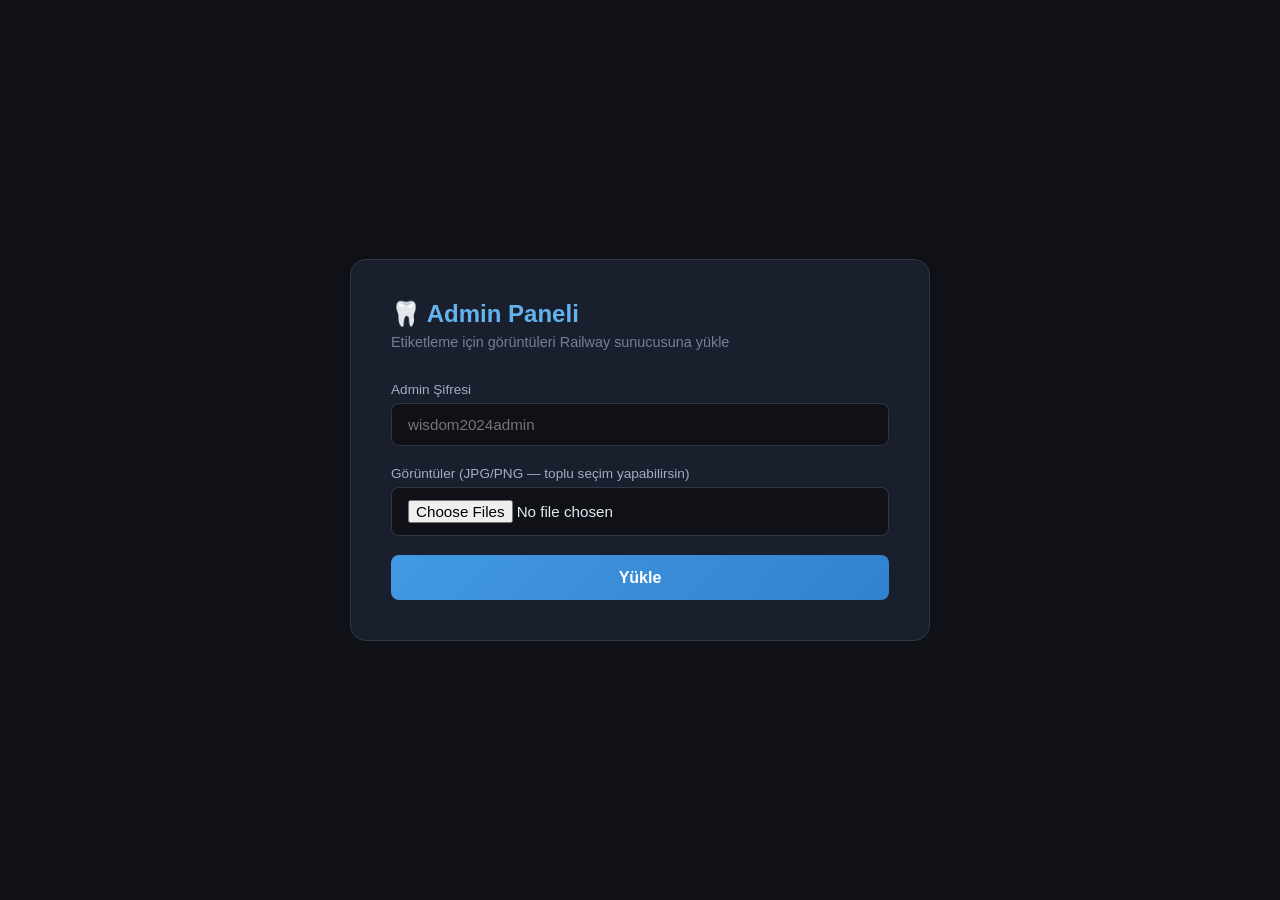
==== static/admin.html @ 2f68be25 "feat: admin upload panel + dynamic IMAGES_DIR for Railway" ====
<!DOCTYPE html>
<html lang="tr">
<head>
  <meta charset="UTF-8">
  <title>Admin — Görüntü Yükleme</title>
  <style>
    * { box-sizing: border-box; margin: 0; padding: 0; }
    body {
      font-family: 'Segoe UI', sans-serif;
      background: #0f1117;
      color: #e2e8f0;
      min-height: 100vh;
      display: flex;
      align-items: center;
      justify-content: center;
      padding: 2rem;
    }
    .card {
      background: #1a1f2e;
      border: 1px solid #2d3748;
      border-radius: 16px;
      padding: 2.5rem;
      width: 100%;
      max-width: 580px;
    }
    h1 { font-size: 1.5rem; margin-bottom: 0.4rem; color: #63b3ed; }
    p.sub { color: #718096; font-size: 0.9rem; margin-bottom: 2rem; }
    label { display: block; font-size: 0.85rem; color: #a0aec0; margin-bottom: 0.4rem; }
    input[type="password"], input[type="file"] {
      width: 100%;
      background: #0f1117;
      border: 1px solid #2d3748;
      border-radius: 8px;
      padding: 0.75rem 1rem;
      color: #e2e8f0;
      font-size: 0.95rem;
      margin-bottom: 1.2rem;
    }
    input[type="file"] { cursor: pointer; }
    button {
      width: 100%;
      padding: 0.85rem;
      background: linear-gradient(135deg, #4299e1, #3182ce);
      border: none;
      border-radius: 8px;
      color: white;
      font-size: 1rem;
      font-weight: 600;
      cursor: pointer;
      transition: opacity 0.2s;
    }
    button:hover { opacity: 0.9; }
    button:disabled { opacity: 0.5; cursor: not-allowed; }
    .progress {
      margin-top: 1.5rem;
      display: none;
    }
    .progress-bar-wrap {
      background: #2d3748;
      border-radius: 99px;
      height: 8px;
      overflow: hidden;
      margin-bottom: 0.6rem;
    }
    .progress-bar {
      height: 100%;
      background: linear-gradient(90deg, #4299e1, #68d391);
      width: 0%;
      transition: width 0.3s;
      border-radius: 99px;
    }
    .status { font-size: 0.85rem; color: #a0aec0; }
    .result {
      margin-top: 1.5rem;
      padding: 1rem;
      border-radius: 8px;
      font-size: 0.9rem;
      display: none;
    }
    .result.success { background: #1a3a2a; border: 1px solid #38a169; color: #68d391; }
    .result.error { background: #3a1a1a; border: 1px solid #e53e3e; color: #fc8181; }
    .count-badge {
      display: inline-block;
      background: #2d3748;
      border-radius: 6px;
      padding: 0.3rem 0.8rem;
      font-size: 0.85rem;
      margin-top: 1rem;
      color: #63b3ed;
    }
  </style>
</head>
<body>
  <div class="card">
    <h1>🦷 Admin Paneli</h1>
    <p class="sub">Etiketleme için görüntüleri Railway sunucusuna yükle</p>

    <label>Admin Şifresi</label>
    <input type="password" id="token" placeholder="wisdom2024admin" />

    <label>Görüntüler (JPG/PNG — toplu seçim yapabilirsin)</label>
    <input type="file" id="files" multiple accept=".jpg,.jpeg,.png" />

    <div id="selectedInfo" class="count-badge" style="display:none;margin-bottom:1.2rem;"></div>

    <button id="uploadBtn" onclick="uploadImages()">Yükle</button>

    <div class="progress" id="progress">
      <div class="progress-bar-wrap">
        <div class="progress-bar" id="progressBar"></div>
      </div>
      <div class="status" id="statusText">Yükleniyor...</div>
    </div>

    <div class="result" id="result"></div>
  </div>

  <script>
    document.getElementById('files').addEventListener('change', function() {
      const n = this.files.length;
      const info = document.getElementById('selectedInfo');
      if (n > 0) {
        info.style.display = 'inline-block';
        info.textContent = `${n} görüntü seçildi`;
      } else {
        info.style.display = 'none';
      }
    });

    async function uploadImages() {
      const token = document.getElementById('token').value.trim();
      const filesInput = document.getElementById('files');
      const files = filesInput.files;
      const btn = document.getElementById('uploadBtn');
      const progressEl = document.getElementById('progress');
      const progressBar = document.getElementById('progressBar');
      const statusText = document.getElementById('statusText');
      const resultEl = document.getElementById('result');

      if (!token) { alert('Şifreyi gir!'); return; }
      if (files.length === 0) { alert('Görüntü seç!'); return; }

      btn.disabled = true;
      progressEl.style.display = 'block';
      resultEl.style.display = 'none';

      const BATCH = 20; // Her seferinde 20 görüntü gönder
      let totalSaved = 0;
      let totalErrors = [];

      for (let i = 0; i < files.length; i += BATCH) {
        const batch = Array.from(files).slice(i, i + BATCH);
        const formData = new FormData();
        batch.forEach(f => formData.append('files', f));

        try {
          const resp = await fetch(`/api/admin/upload?token=${encodeURIComponent(token)}`, {
            method: 'POST',
            body: formData,
          });
          const data = await resp.json();
          if (resp.ok) {
            totalSaved += data.saved;
            totalErrors = totalErrors.concat(data.errors || []);
          } else {
            resultEl.className = 'result error';
            resultEl.style.display = 'block';
            resultEl.textContent = data.error || 'Hata oluştu.';
            btn.disabled = false;
            return;
          }
        } catch (e) {
          resultEl.className = 'result error';
          resultEl.style.display = 'block';
          resultEl.textContent = 'Bağlantı hatası: ' + e.message;
          btn.disabled = false;
          return;
        }

        const pct = Math.round(((i + batch.length) / files.length) * 100);
        progressBar.style.width = pct + '%';
        statusText.textContent = `${Math.min(i + BATCH, files.length)} / ${files.length} görüntü yüklendi...`;
      }

      btn.disabled = false;
      progressBar.style.width = '100%';
      statusText.textContent = 'Tamamlandı!';

      resultEl.className = 'result success';
      resultEl.style.display = 'block';
      resultEl.innerHTML = `✅ ${totalSaved} görüntü başarıyla yüklendi!` +
        (totalErrors.length ? `<br>⚠️ ${totalErrors.length} hata: ${totalErrors.join(', ')}` : '') +
        `<br><br><a href="/label" style="color:#68d391">→ Label sayfasına git</a>`;
    }
  </script>
</body>
</html>
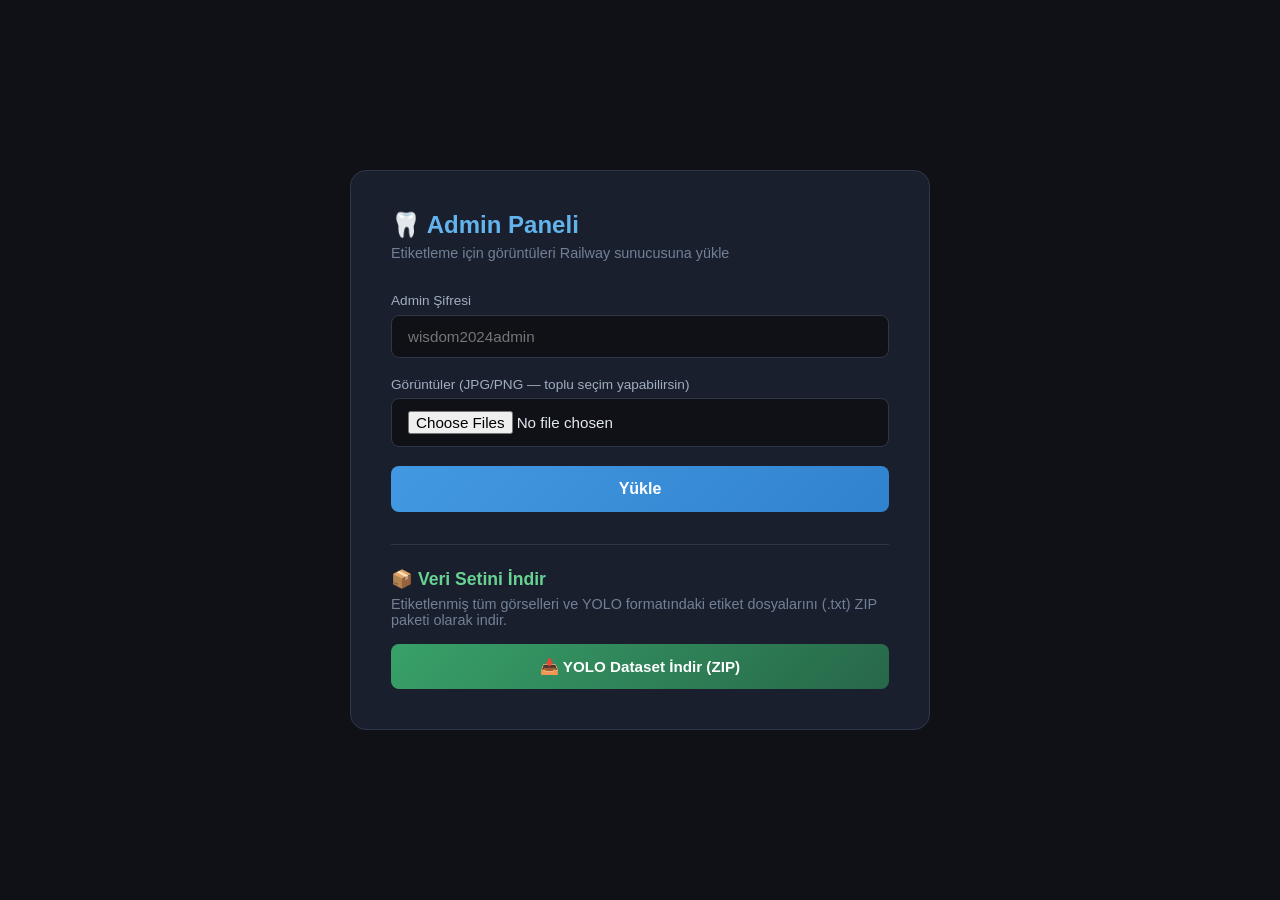
==== commit 77758323: "fix: move dataset export button to admin page & update label page header title" ====
--- a/static/admin.html
+++ b/static/admin.html
@@ -113,6 +113,14 @@
     </div>
 
     <div class="result" id="result"></div>
+
+    <hr style="border: 0; border-top: 1px solid #2d3748; margin: 2rem 0 1.5rem 0;">
+
+    <h2 style="font-size: 1.1rem; color: #68d391; margin-bottom: 0.4rem;">📦 Veri Setini İndir</h2>
+    <p class="sub" style="margin-bottom: 1rem;">Etiketlenmiş tüm görselleri ve YOLO formatındaki etiket dosyalarını (.txt) ZIP paketi olarak indir.</p>
+    <a href="/api/label/export" download style="display: block; text-align: center; text-decoration: none; padding: 0.85rem; background: linear-gradient(135deg, #38a169, #276749); border-radius: 8px; color: white; font-weight: 600; font-size: 0.95rem; transition: opacity 0.2s;">
+      📥 YOLO Dataset İndir (ZIP)
+    </a>
   </div>
 
   <script>
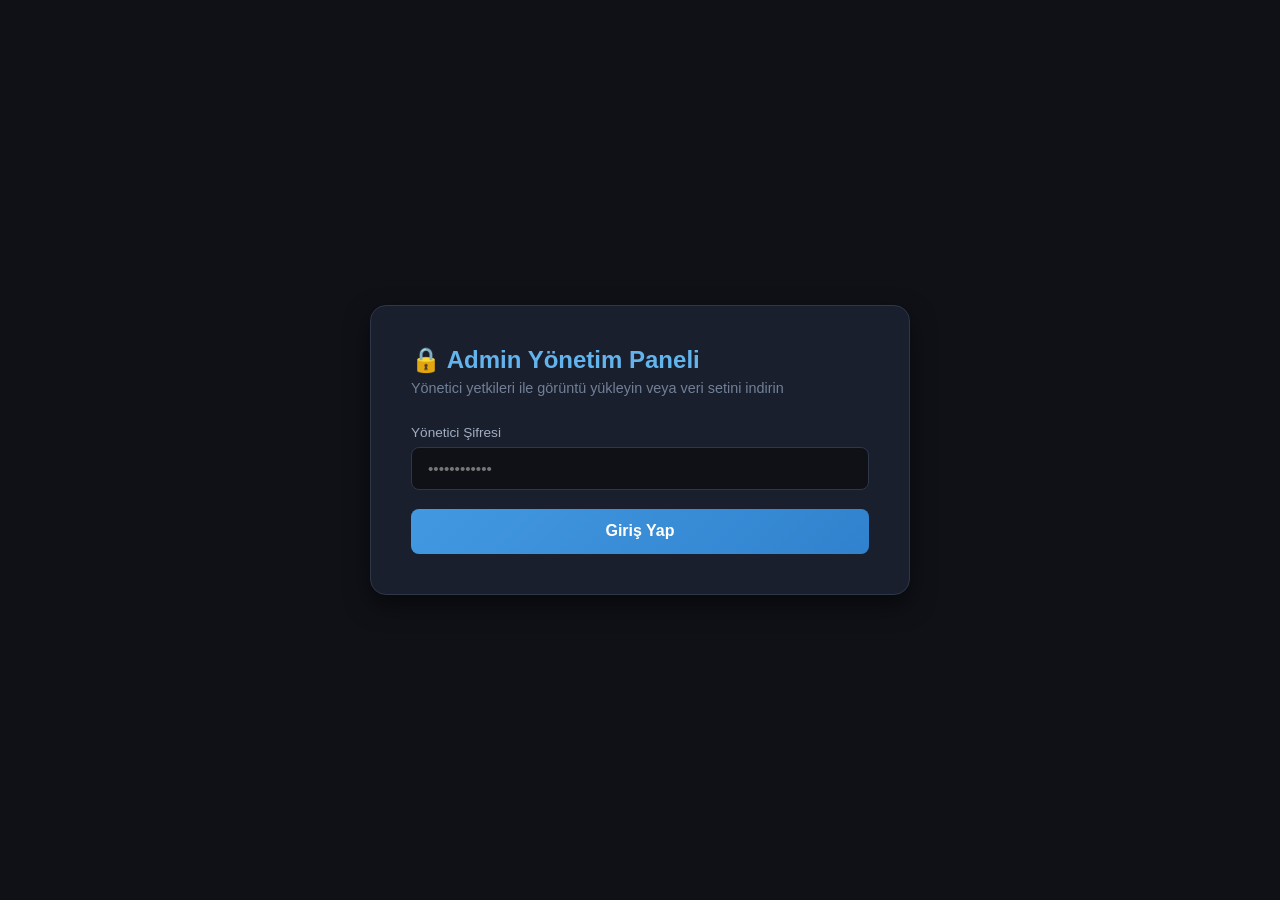
==== commit 20d52870: "security: hide clear text password placeholder and add authentication gate for admin panel" ====
--- a/static/admin.html
+++ b/static/admin.html
@@ -2,7 +2,7 @@
 <html lang="tr">
 <head>
   <meta charset="UTF-8">
-  <title>Admin — Görüntü Yükleme</title>
+  <title>Admin Yönetim Paneli</title>
   <style>
     * { box-sizing: border-box; margin: 0; padding: 0; }
     body {
@@ -21,10 +21,11 @@
       border-radius: 16px;
       padding: 2.5rem;
       width: 100%;
-      max-width: 580px;
+      max-width: 540px;
+      box-shadow: 0 10px 25px rgba(0,0,0,0.5);
     }
     h1 { font-size: 1.5rem; margin-bottom: 0.4rem; color: #63b3ed; }
-    p.sub { color: #718096; font-size: 0.9rem; margin-bottom: 2rem; }
+    p.sub { color: #718096; font-size: 0.9rem; margin-bottom: 1.8rem; }
     label { display: block; font-size: 0.85rem; color: #a0aec0; margin-bottom: 0.4rem; }
     input[type="password"], input[type="file"] {
       width: 100%;
@@ -88,42 +89,95 @@
       margin-top: 1rem;
       color: #63b3ed;
     }
+    .protected-section {
+      display: none;
+    }
+    .download-btn {
+      display: block;
+      text-align: center;
+      text-decoration: none;
+      padding: 0.85rem;
+      background: linear-gradient(135deg, #38a169, #276749);
+      border-radius: 8px;
+      color: white;
+      font-weight: 600;
+      font-size: 0.95rem;
+      transition: opacity 0.2s;
+    }
+    .download-btn:hover { opacity: 0.9; }
   </style>
 </head>
 <body>
   <div class="card">
-    <h1>🦷 Admin Paneli</h1>
-    <p class="sub">Etiketleme için görüntüleri Railway sunucusuna yükle</p>
-
-    <label>Admin Şifresi</label>
-    <input type="password" id="token" placeholder="wisdom2024admin" />
-
-    <label>Görüntüler (JPG/PNG — toplu seçim yapabilirsin)</label>
-    <input type="file" id="files" multiple accept=".jpg,.jpeg,.png" />
-
-    <div id="selectedInfo" class="count-badge" style="display:none;margin-bottom:1.2rem;"></div>
-
-    <button id="uploadBtn" onclick="uploadImages()">Yükle</button>
-
-    <div class="progress" id="progress">
-      <div class="progress-bar-wrap">
-        <div class="progress-bar" id="progressBar"></div>
+    <h1>🔒 Admin Yönetim Paneli</h1>
+    <p class="sub">Yönetici yetkileri ile görüntü yükleyin veya veri setini indirin</p>
+
+    <!-- ŞİFRE GİRİŞ ALANI -->
+    <div id="authSection">
+      <label for="token">Yönetici Şifresi</label>
+      <input type="password" id="token" placeholder="••••••••••••" onkeyup="if(event.key==='Enter') verifyToken()" />
+      <button id="loginBtn" onclick="verifyToken()">Giriş Yap</button>
+      <div class="result error" id="authError" style="margin-top: 1rem;"></div>
+    </div>
+
+    <!-- ŞİFRE DOĞRULANDIKTAN SONRA AÇILAN KORUMALI ALAN -->
+    <div id="adminPanel" class="protected-section">
+      <hr style="border: 0; border-top: 1px solid #2d3748; margin: 1rem 0 1.5rem 0;">
+
+      <h2 style="font-size: 1.1rem; color: #63b3ed; margin-bottom: 0.4rem;">📤 Toplu Görüntü Yükle</h2>
+      <p class="sub" style="margin-bottom: 1rem;">Etiketleme için yeni röntgen görüntüleri ekleyin.</p>
+
+      <label>Görüntüler (JPG/PNG — toplu seçim yapabilirsiniz)</label>
+      <input type="file" id="files" multiple accept=".jpg,.jpeg,.png" />
+      <div id="selectedInfo" class="count-badge" style="display:none;margin-bottom:1.2rem;"></div>
+      <button id="uploadBtn" onclick="uploadImages()">Yükle</button>
+
+      <div class="progress" id="progress">
+        <div class="progress-bar-wrap">
+          <div class="progress-bar" id="progressBar"></div>
+        </div>
+        <div class="status" id="statusText">Yükleniyor...</div>
       </div>
-      <div class="status" id="statusText">Yükleniyor...</div>
+
+      <div class="result" id="result"></div>
+
+      <hr style="border: 0; border-top: 1px solid #2d3748; margin: 2rem 0 1.5rem 0;">
+
+      <h2 style="font-size: 1.1rem; color: #68d391; margin-bottom: 0.4rem;">📦 Veri Setini İndir</h2>
+      <p class="sub" style="margin-bottom: 1rem;">Etiketlenmiş tüm görselleri ve YOLO formatındaki etiket dosyalarını (.txt) ZIP paketi olarak indirin.</p>
+      <a href="/api/label/export" download class="download-btn">
+        📥 YOLO Dataset İndir (ZIP)
+      </a>
     </div>
-
-    <div class="result" id="result"></div>
-
-    <hr style="border: 0; border-top: 1px solid #2d3748; margin: 2rem 0 1.5rem 0;">
-
-    <h2 style="font-size: 1.1rem; color: #68d391; margin-bottom: 0.4rem;">📦 Veri Setini İndir</h2>
-    <p class="sub" style="margin-bottom: 1rem;">Etiketlenmiş tüm görselleri ve YOLO formatındaki etiket dosyalarını (.txt) ZIP paketi olarak indir.</p>
-    <a href="/api/label/export" download style="display: block; text-align: center; text-decoration: none; padding: 0.85rem; background: linear-gradient(135deg, #38a169, #276749); border-radius: 8px; color: white; font-weight: 600; font-size: 0.95rem; transition: opacity 0.2s;">
-      📥 YOLO Dataset İndir (ZIP)
-    </a>
   </div>
 
   <script>
+    async function verifyToken() {
+      const token = document.getElementById('token').value.trim();
+      const authError = document.getElementById('authError');
+      if (!token) {
+        authError.style.display = 'block';
+        authError.textContent = 'Lütfen şifreyi giriniz.';
+        return;
+      }
+
+      // Test amaçlı görüntüler listesini sorgula
+      try {
+        const resp = await fetch(`/api/admin/images?token=${encodeURIComponent(token)}`);
+        if (resp.ok) {
+          authError.style.display = 'none';
+          document.getElementById('authSection').style.display = 'none';
+          document.getElementById('adminPanel').style.display = 'block';
+        } else {
+          authError.style.display = 'block';
+          authError.textContent = 'Hatalı yönetici şifresi!';
+        }
+      } catch (e) {
+        authError.style.display = 'block';
+        authError.textContent = 'Bağlantı hatası: ' + e.message;
+      }
+    }
+
     document.getElementById('files').addEventListener('change', function() {
       const n = this.files.length;
       const info = document.getElementById('selectedInfo');
@@ -198,7 +252,7 @@
       resultEl.style.display = 'block';
       resultEl.innerHTML = `✅ ${totalSaved} görüntü başarıyla yüklendi!` +
         (totalErrors.length ? `<br>⚠️ ${totalErrors.length} hata: ${totalErrors.join(', ')}` : '') +
-        `<br><br><a href="/label" style="color:#68d391">→ Label sayfasına git</a>`;
+        `<br><br><a href="/label" style="color:#68d391">→ Etiketleme sayfasına git</a>`;
     }
   </script>
 </body>
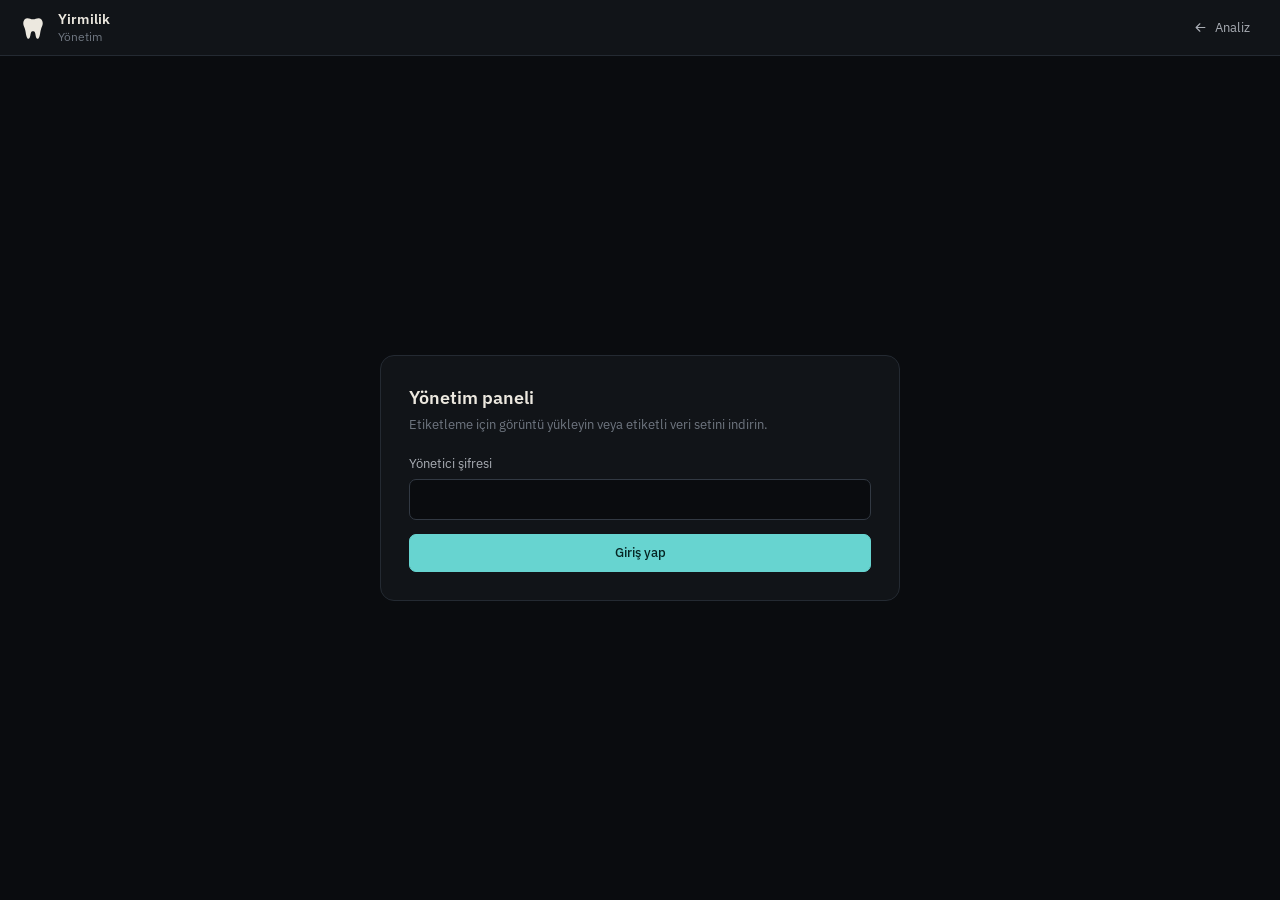
==== commit a3f72032: "feat: etiketleme ve yönetim sayfaları ortak tasarım diline taşındı - theme.css: ortak renk/tipografi" ====
--- a/static/admin.html
+++ b/static/admin.html
@@ -2,154 +2,107 @@
 <html lang="tr">
 <head>
   <meta charset="UTF-8">
-  <title>Admin Yönetim Paneli</title>
+  <meta name="viewport" content="width=device-width, initial-scale=1.0">
+  <title>Yirmilik — Yönetim</title>
+  <link rel="preconnect" href="https://fonts.googleapis.com">
+  <link rel="preconnect" href="https://fonts.gstatic.com" crossorigin>
+  <link href="https://fonts.googleapis.com/css2?family=IBM+Plex+Mono:wght@400;500&family=IBM+Plex+Sans:wght@400;500;600&display=swap" rel="stylesheet">
+  <link rel="stylesheet" href="/static/theme.css?v=1">
   <style>
-    * { box-sizing: border-box; margin: 0; padding: 0; }
-    body {
-      font-family: 'Segoe UI', sans-serif;
-      background: #0f1117;
-      color: #e2e8f0;
-      min-height: 100vh;
-      display: flex;
-      align-items: center;
-      justify-content: center;
-      padding: 2rem;
-    }
+    .admin-main { flex: 1; display: grid; place-items: center; padding: 32px 16px; }
     .card {
-      background: #1a1f2e;
-      border: 1px solid #2d3748;
-      border-radius: 16px;
-      padding: 2.5rem;
-      width: 100%;
-      max-width: 540px;
-      box-shadow: 0 10px 25px rgba(0,0,0,0.5);
-    }
-    h1 { font-size: 1.5rem; margin-bottom: 0.4rem; color: #63b3ed; }
-    p.sub { color: #718096; font-size: 0.9rem; margin-bottom: 1.8rem; }
-    label { display: block; font-size: 0.85rem; color: #a0aec0; margin-bottom: 0.4rem; }
+      width: 100%; max-width: 520px;
+      background: var(--surface); border: 1px solid var(--line); border-radius: 14px;
+      padding: 28px;
+    }
+    h1 { margin: 0 0 4px; font-size: 18px; font-weight: 600; }
+    h2 { margin: 0 0 4px; font-size: 14px; font-weight: 600; }
+    .sub { margin: 0 0 20px; color: var(--text-3); font-size: 13px; }
+    .section { padding-top: 22px; margin-top: 22px; border-top: 1px solid var(--line); }
+    label { display: block; font-size: 12.5px; color: var(--text-2); margin-bottom: 6px; }
     input[type="password"], input[type="file"] {
-      width: 100%;
-      background: #0f1117;
-      border: 1px solid #2d3748;
-      border-radius: 8px;
-      padding: 0.75rem 1rem;
-      color: #e2e8f0;
-      font-size: 0.95rem;
-      margin-bottom: 1.2rem;
-    }
-    input[type="file"] { cursor: pointer; }
-    button {
-      width: 100%;
-      padding: 0.85rem;
-      background: linear-gradient(135deg, #4299e1, #3182ce);
-      border: none;
-      border-radius: 8px;
-      color: white;
-      font-size: 1rem;
-      font-weight: 600;
-      cursor: pointer;
-      transition: opacity 0.2s;
-    }
-    button:hover { opacity: 0.9; }
-    button:disabled { opacity: 0.5; cursor: not-allowed; }
-    .progress {
-      margin-top: 1.5rem;
-      display: none;
-    }
-    .progress-bar-wrap {
-      background: #2d3748;
-      border-radius: 99px;
-      height: 8px;
-      overflow: hidden;
-      margin-bottom: 0.6rem;
-    }
-    .progress-bar {
-      height: 100%;
-      background: linear-gradient(90deg, #4299e1, #68d391);
-      width: 0%;
-      transition: width 0.3s;
-      border-radius: 99px;
-    }
-    .status { font-size: 0.85rem; color: #a0aec0; }
-    .result {
-      margin-top: 1.5rem;
-      padding: 1rem;
-      border-radius: 8px;
-      font-size: 0.9rem;
-      display: none;
-    }
-    .result.success { background: #1a3a2a; border: 1px solid #38a169; color: #68d391; }
-    .result.error { background: #3a1a1a; border: 1px solid #e53e3e; color: #fc8181; }
-    .count-badge {
-      display: inline-block;
-      background: #2d3748;
-      border-radius: 6px;
-      padding: 0.3rem 0.8rem;
-      font-size: 0.85rem;
-      margin-top: 1rem;
-      color: #63b3ed;
-    }
-    .protected-section {
-      display: none;
-    }
-    .download-btn {
-      display: block;
-      text-align: center;
-      text-decoration: none;
-      padding: 0.85rem;
-      background: linear-gradient(135deg, #38a169, #276749);
-      border-radius: 8px;
-      color: white;
-      font-weight: 600;
-      font-size: 0.95rem;
-      transition: opacity 0.2s;
-    }
-    .download-btn:hover { opacity: 0.9; }
+      width: 100%; margin-bottom: 14px;
+      background: var(--bg); border: 1px solid var(--line-strong); border-radius: var(--radius-sm);
+      padding: 9px 12px; font-size: 14px;
+    }
+    input[type="password"]:focus { border-color: var(--accent); outline: none; }
+    input[type="file"]::file-selector-button {
+      margin-right: 12px; padding: 6px 12px;
+      border: 1px solid var(--line-strong); border-radius: 6px;
+      background: var(--surface-2); color: var(--text); font: inherit; cursor: pointer;
+    }
+    .card .btn { width: 100%; height: 38px; }
+    .count-badge { display: inline-block; margin: -4px 0 14px; font: 12px var(--mono); color: var(--accent); }
+    .protected-section { display: none; }
+    .progress { display: none; margin-top: 16px; }
+    .progress-bar-wrap { height: 5px; background: var(--surface-3); border-radius: 3px; overflow: hidden; margin-bottom: 8px; }
+    .progress-bar { height: 100%; width: 0; background: var(--accent); transition: width .3s; }
+    .status { font: 12px var(--mono); color: var(--text-2); }
+    .result { display: none; margin-top: 16px; padding: 10px 12px; border-radius: var(--radius-sm); font-size: 13px; }
+    .result.success { color: var(--ok); background: var(--ok-soft); }
+    .result.success a { color: var(--accent); }
+    .result.error { color: var(--danger); background: var(--danger-soft); }
+    #authError { margin-top: 12px; }
   </style>
 </head>
 <body>
-  <div class="card">
-    <h1>🔒 Admin Yönetim Paneli</h1>
-    <p class="sub">Yönetici yetkileri ile görüntü yükleyin veya veri setini indirin</p>
-
-    <!-- ŞİFRE GİRİŞ ALANI -->
-    <div id="authSection">
-      <label for="token">Yönetici Şifresi</label>
-      <input type="password" id="token" placeholder="••••••••••••" onkeyup="if(event.key==='Enter') verifyToken()" />
-      <button id="loginBtn" onclick="verifyToken()">Giriş Yap</button>
-      <div class="result error" id="authError" style="margin-top: 1rem;"></div>
+  <svg width="0" height="0" style="position:absolute" aria-hidden="true">
+    <defs>
+      <symbol id="i-tooth" viewBox="0 0 24 24"><path d="M7 3c-2.2 0-4 1.9-4 4.4 0 2.3.9 3.6 1.5 5.2.7 1.9.8 4.6 1.4 6.7.4 1.4 1 2.7 2 2.7 1.6 0 1.6-4.2 2.4-6 .3-.7.8-1 1.7-1s1.4.3 1.7 1c.8 1.8.8 6 2.4 6 1 0 1.6-1.3 2-2.7.6-2.1.7-4.8 1.4-6.7.6-1.6 1.5-2.9 1.5-5.2C21 4.9 19.2 3 17 3c-1.9 0-2.9 1-5 1S8.9 3 7 3z"/></symbol>
+      <symbol id="i-upload" viewBox="0 0 24 24"><path d="M12 15V3m0 0 4.5 4.5M12 3 7.5 7.5M4 15v3a3 3 0 0 0 3 3h10a3 3 0 0 0 3-3v-3"/></symbol>
+      <symbol id="i-download" viewBox="0 0 24 24"><path d="M12 3v12m0 0 4.5-4.5M12 15l-4.5-4.5M4 15v3a3 3 0 0 0 3 3h10a3 3 0 0 0 3-3v-3"/></symbol>
+      <symbol id="i-back" viewBox="0 0 24 24"><path d="M19 12H5m6-6-6 6 6 6"/></symbol>
+    </defs>
+  </svg>
+
+  <header class="topbar">
+    <div class="brand">
+      <svg class="brand-mark"><use href="#i-tooth"/></svg>
+      <div>
+        <div class="brand-name">Yirmilik</div>
+        <div class="brand-sub">Yönetim</div>
+      </div>
     </div>
-
-    <!-- ŞİFRE DOĞRULANDIKTAN SONRA AÇILAN KORUMALI ALAN -->
-    <div id="adminPanel" class="protected-section">
-      <hr style="border: 0; border-top: 1px solid #2d3748; margin: 1rem 0 1.5rem 0;">
-
-      <h2 style="font-size: 1.1rem; color: #63b3ed; margin-bottom: 0.4rem;">📤 Toplu Görüntü Yükle</h2>
-      <p class="sub" style="margin-bottom: 1rem;">Etiketleme için yeni röntgen görüntüleri ekleyin.</p>
-
-      <label>Görüntüler (JPG/PNG — toplu seçim yapabilirsiniz)</label>
-      <input type="file" id="files" multiple accept=".jpg,.jpeg,.png" />
-      <div id="selectedInfo" class="count-badge" style="display:none;margin-bottom:1.2rem;"></div>
-      <button id="uploadBtn" onclick="uploadImages()">Yükle</button>
-
-      <div class="progress" id="progress">
-        <div class="progress-bar-wrap">
-          <div class="progress-bar" id="progressBar"></div>
+    <div class="topbar-right">
+      <a href="/" class="link-btn"><svg class="ico"><use href="#i-back"/></svg>Analiz</a>
+    </div>
+  </header>
+
+  <main class="admin-main">
+    <div class="card">
+      <h1>Yönetim paneli</h1>
+      <p class="sub">Etiketleme için görüntü yükleyin veya etiketli veri setini indirin.</p>
+
+      <div id="authSection">
+        <label for="token">Yönetici şifresi</label>
+        <input type="password" id="token" autocomplete="current-password" onkeyup="if(event.key==='Enter') verifyToken()" />
+        <button class="btn primary" id="loginBtn" onclick="verifyToken()">Giriş yap</button>
+        <div class="result error" id="authError"></div>
+      </div>
+
+      <div id="adminPanel" class="protected-section">
+        <div class="section">
+          <h2>Toplu görüntü yükle</h2>
+          <p class="sub">Etiketleme listesine yeni panoramik röntgenler ekleyin.</p>
+          <label for="files">Görüntüler (JPG / PNG, çoklu seçim)</label>
+          <input type="file" id="files" multiple accept=".jpg,.jpeg,.png" />
+          <div id="selectedInfo" class="count-badge" style="display:none;"></div>
+          <button class="btn primary" id="uploadBtn" onclick="uploadImages()"><svg class="ico"><use href="#i-upload"/></svg>Yükle</button>
+          <div class="progress" id="progress">
+            <div class="progress-bar-wrap"><div class="progress-bar" id="progressBar"></div></div>
+            <div class="status" id="statusText">Yükleniyor…</div>
+          </div>
+          <div class="result" id="result"></div>
         </div>
-        <div class="status" id="statusText">Yükleniyor...</div>
+
+        <div class="section">
+          <h2>Veri setini indir</h2>
+          <p class="sub">Etiketli görüntüler, YOLO etiketleri (.txt) ve klinik JSON etiketleri tek ZIP olarak.</p>
+          <a href="#" onclick="downloadDataset(event)" class="btn"><svg class="ico"><use href="#i-download"/></svg>Veri setini indir (ZIP)</a>
+        </div>
       </div>
-
-      <div class="result" id="result"></div>
-
-      <hr style="border: 0; border-top: 1px solid #2d3748; margin: 2rem 0 1.5rem 0;">
-
-      <h2 style="font-size: 1.1rem; color: #68d391; margin-bottom: 0.4rem;">📦 Veri Setini İndir</h2>
-      <p class="sub" style="margin-bottom: 1rem;">Etiketlenmiş tüm görselleri ve YOLO formatındaki etiket dosyalarını (.txt) ZIP paketi olarak indirin.</p>
-      <a href="/api/label/export" download class="download-btn">
-        📥 YOLO Dataset İndir (ZIP)
-      </a>
     </div>
-  </div>
+  </main>
 
   <script>
     async function verifyToken() {
@@ -163,7 +116,7 @@
 
       // Test amaçlı görüntüler listesini sorgula
       try {
-        const resp = await fetch(`/api/admin/images?token=${encodeURIComponent(token)}`);
+        const resp = await fetch('/api/admin/images', { headers: { 'X-Admin-Token': token } });
         if (resp.ok) {
           authError.style.display = 'none';
           document.getElementById('authSection').style.display = 'none';
@@ -189,6 +142,25 @@
       }
     });
 
+    async function downloadDataset(event) {
+      event.preventDefault();
+      const token = document.getElementById('token').value.trim();
+      const resp = await fetch('/api/label/export', { headers: { 'X-Admin-Token': token } });
+      if (!resp.ok) { alert('İndirme başarısız (yetki?).'); return; }
+      const url = URL.createObjectURL(await resp.blob());
+      const a = document.createElement('a');
+      a.href = url;
+      a.download = 'wisdom_teeth_yolo_dataset.zip';
+      a.click();
+      URL.revokeObjectURL(url);
+    }
+
+    function escapeHtml(text) {
+      const div = document.createElement('div');
+      div.textContent = text;
+      return div.innerHTML;
+    }
+
     async function uploadImages() {
       const token = document.getElementById('token').value.trim();
       const filesInput = document.getElementById('files');
@@ -216,8 +188,9 @@
         batch.forEach(f => formData.append('files', f));
 
         try {
-          const resp = await fetch(`/api/admin/upload?token=${encodeURIComponent(token)}`, {
+          const resp = await fetch('/api/admin/upload', {
             method: 'POST',
+            headers: { 'X-Admin-Token': token },
             body: formData,
           });
           const data = await resp.json();
@@ -250,9 +223,9 @@
 
       resultEl.className = 'result success';
       resultEl.style.display = 'block';
-      resultEl.innerHTML = `✅ ${totalSaved} görüntü başarıyla yüklendi!` +
-        (totalErrors.length ? `<br>⚠️ ${totalErrors.length} hata: ${totalErrors.join(', ')}` : '') +
-        `<br><br><a href="/label" style="color:#68d391">→ Etiketleme sayfasına git</a>`;
+      resultEl.innerHTML = `${totalSaved} görüntü yüklendi.` +
+        (totalErrors.length ? `<br>${totalErrors.length} hata: ${escapeHtml(totalErrors.join(', '))}` : '') +
+        `<br><br><a href="/label">Etiketleme sayfasına git →</a>`;
     }
   </script>
 </body>
--- a/static/theme.css
+++ b/static/theme.css
@@ -0,0 +1,128 @@
+/* ==========================================================================
+   Yirmilik — ortak tema (tüm sayfalar)
+   "Okuma odası": nötr koyu yüzeyler, mine/kemik tonunda metin,
+   tek soğuk vurgu rengi. Röntgen kontrastını bozmamak için renk az kullanılır.
+   ========================================================================== */
+
+:root {
+    --bg: #0a0c0f;
+    --surface: #111418;
+    --surface-2: #171b20;
+    --surface-3: #1e232a;
+    --line: #242a32;
+    --line-strong: #323943;
+
+    --text: #ece8df;          /* mine / kemik */
+    --text-2: #a9adb4;
+    --text-3: #6f7680;
+
+    --accent: #67d4d0;        /* anotasyon camgöbeği */
+    --accent-ink: #062523;
+    --accent-soft: rgba(103, 212, 208, 0.12);
+
+    --axis: #ff8a65;          /* diş ekseni */
+    --occlusal: #f0cf6a;      /* oklüzal düzlem */
+
+    --ok: #6fcf97;
+    --warn: #e9b949;
+    --danger: #ef7470;
+    --ok-soft: rgba(111, 207, 151, 0.13);
+    --warn-soft: rgba(233, 185, 73, 0.13);
+    --danger-soft: rgba(239, 116, 112, 0.14);
+
+    --radius: 10px;
+    --radius-sm: 7px;
+    --font: "IBM Plex Sans", system-ui, -apple-system, "Segoe UI", sans-serif;
+    --mono: "IBM Plex Mono", ui-monospace, "Cascadia Mono", monospace;
+    --topbar-h: 56px;
+}
+
+*, *::before, *::after { box-sizing: border-box; }
+html, body { margin: 0; height: 100%; }
+
+body {
+    background: var(--bg);
+    color: var(--text);
+    font: 14px/1.5 var(--font);
+    -webkit-font-smoothing: antialiased;
+    display: flex;
+    flex-direction: column;
+    min-height: 100vh;
+}
+
+button, input, select { font: inherit; color: inherit; }
+button { cursor: pointer; }
+:focus-visible { outline: 2px solid var(--accent); outline-offset: 2px; }
+[hidden] { display: none !important; }
+
+.ico {
+    width: 18px; height: 18px;
+    fill: none; stroke: currentColor; stroke-width: 1.8;
+    stroke-linecap: round; stroke-linejoin: round;
+    flex-shrink: 0;
+}
+.muted { color: var(--text-3); font-weight: 400; }
+
+/* ── Üst bar ─────────────────────────────────────────────────────────────── */
+.topbar {
+    height: var(--topbar-h);
+    display: flex; align-items: center; justify-content: space-between;
+    padding: 0 20px;
+    border-bottom: 1px solid var(--line);
+    background: var(--surface);
+}
+.brand { display: flex; align-items: center; gap: 12px; }
+.brand-mark { width: 26px; height: 26px; fill: var(--text); }
+.brand-name { font-weight: 600; letter-spacing: 0.01em; }
+.brand-sub { font-size: 12px; color: var(--text-3); margin-top: -2px; }
+.topbar-right { display: flex; align-items: center; gap: 12px; }
+
+.status-pill {
+    display: inline-flex; align-items: center; gap: 8px;
+    font-size: 12px; color: var(--text-2);
+    padding: 5px 11px; border: 1px solid var(--line); border-radius: 999px;
+}
+.status-pill .dot { width: 7px; height: 7px; border-radius: 50%; background: var(--text-3); }
+.status-pill.ok .dot { background: var(--ok); box-shadow: 0 0 0 3px var(--ok-soft); }
+.status-pill.bad .dot { background: var(--danger); box-shadow: 0 0 0 3px var(--danger-soft); }
+
+.link-btn {
+    display: inline-flex; align-items: center; gap: 7px;
+    color: var(--text-2); text-decoration: none; font-size: 13px;
+    padding: 6px 10px; border-radius: var(--radius-sm);
+}
+.link-btn:hover { color: var(--text); background: var(--surface-2); }
+.link-btn .ico { width: 15px; height: 15px; }
+
+kbd {
+    font: 11px var(--mono);
+    padding: 1px 5px; border-radius: 4px;
+    border: 1px solid var(--line-strong); color: var(--text-2);
+}
+
+.btn {
+    display: inline-flex; align-items: center; justify-content: center; gap: 7px;
+    height: 34px; padding: 0 14px;
+    border-radius: var(--radius-sm);
+    border: 1px solid var(--line-strong);
+    background: var(--surface-2);
+    font-size: 13px; font-weight: 500;
+    color: var(--text); text-decoration: none;
+    transition: background .15s, border-color .15s, opacity .15s;
+}
+.btn:hover:not(:disabled) { background: var(--surface-3); }
+.btn.ghost { background: transparent; }
+.btn.primary { background: var(--accent); border-color: var(--accent); color: var(--accent-ink); }
+.btn.primary:hover:not(:disabled) { background: #82e0dc; }
+.btn.danger { color: var(--danger); background: transparent; }
+.btn.danger:hover:not(:disabled) { background: var(--danger-soft); border-color: rgba(239, 116, 112, .4); }
+.btn:disabled { opacity: .4; cursor: not-allowed; }
+.btn .ico { width: 16px; height: 16px; }
+
+.icon-btn {
+    width: 32px; height: 32px;
+    display: inline-grid; place-items: center;
+    border: 1px solid transparent; border-radius: var(--radius-sm);
+    background: transparent; color: var(--text-2);
+}
+.icon-btn:hover { background: var(--surface-2); color: var(--text); }
